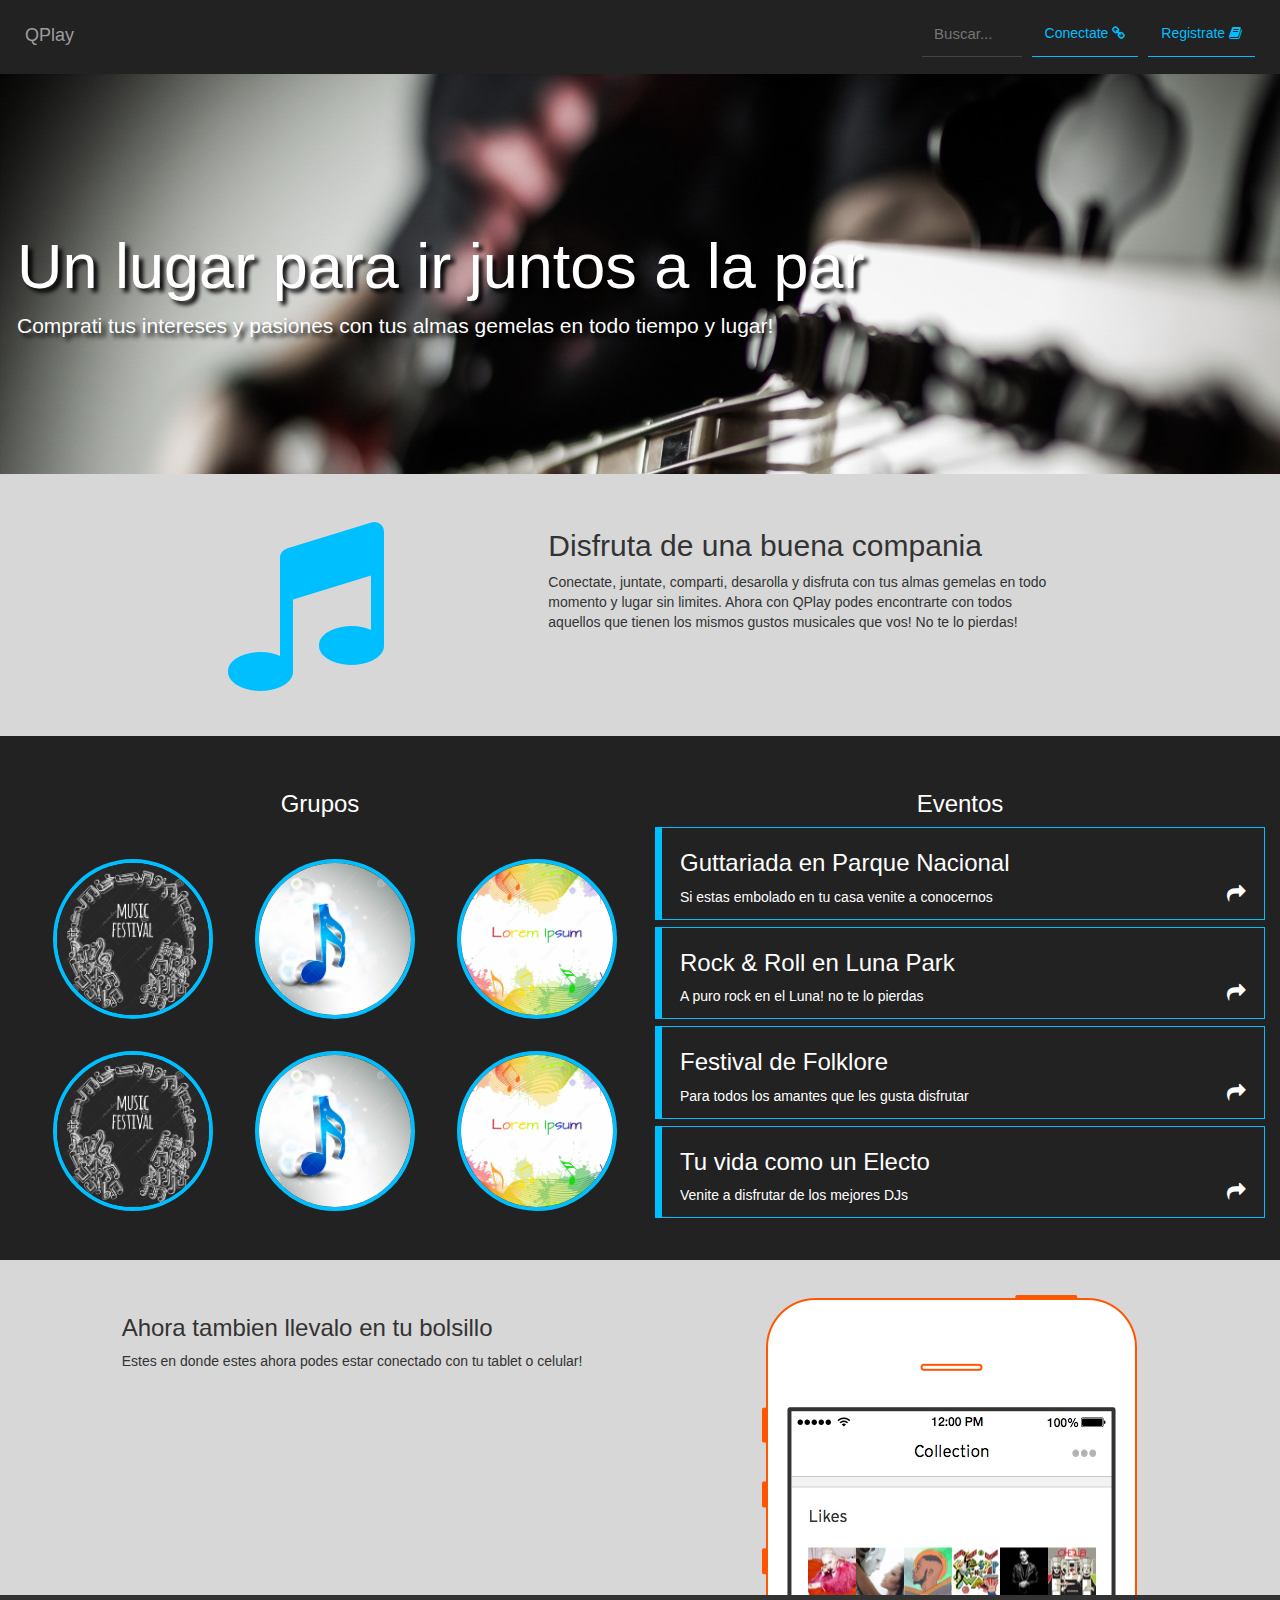
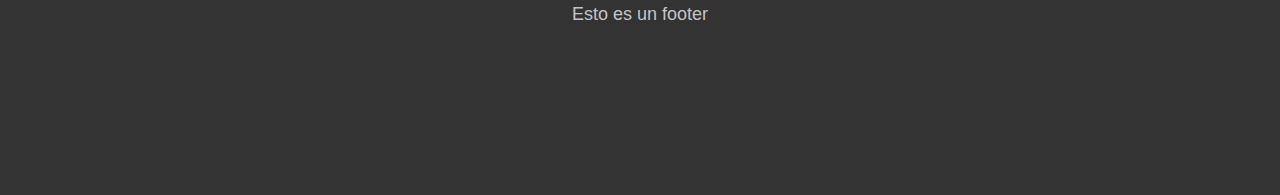
==== index.html @ 439dac5f "Merge branch 'home'" ====
<!doctype html>
<html lang="en">
<head>
    <meta charset="UTF-8">
    <meta name="viewport" content="width=device-width, initial-scale=1">
    <link rel="stylesheet" href="css/bootstrap.css" type="text/css" />
    <link rel="stylesheet" href="css/qstilo.css" type="text/css" />
    <link rel="stylesheet" href="css/font-awesome.css" type="text/css" />
    <title>QPlay</title>
</head>
<body>

<nav class="navbar navbar-inverse">
  <div class="container-fluid">
    <div class="navbar-header">
      <button type="button" class="navbar-toggle" data-toggle="collapse" data-target="#myNavbar">
        <span class="icon-bar"></span>
        <span class="icon-bar"></span>
        <span class="icon-bar"></span>
      </button>
      <a class="navbar-brand" href="#">QPlay</a>
    </div>

    <div class="collapse navbar-collapse" id="myNavbar">
      <ul class="nav navbar-nav navbar-right">
        <li><a class="btn btn-nav" href="#">Conectate <i class="fa fa-link"></i></a></li>
        <li><a class="btn btn-nav" href="#">Registrate <i class="fa fa-book"></i></a></li>
      </ul>
      <form class="navbar-form navbar-right">
        <div class="form-group">
          <input type="text" class="nav-search" placeholder="Buscar...">
        </div>
        <!--button type="submit" class="btn btn-default">Submit</button-->
      </form>
    </div>
  </div>
</nav>

<div class="jumbotron text-left">
  <!--img src="img/tocguit.jpg" class="img-responsive" alt="" width="1920" height="1200" /-->
  <h1>Un lugar para ir juntos a la par</h1>
  <p>Comprati tus intereses y pasiones con tus almas gemelas en todo tiempo y lugar!</p>
</div>

<div class="container-fluid">
  <div class="row gray">
    <div class="col-md-1 col-md-offset-2">
      <p class="text-center"><i class="fa fa-music fa-5" aria-hidden="true"></i></p>
    </div>
    <div class="col-md-5 col-md-offset-2">
      <h2>Disfruta de una buena compania</h2>
      <p>Conectate, juntate, comparti, desarolla y disfruta con tus almas gemelas en todo momento y lugar sin limites. Ahora con QPlay podes encontrarte con todos aquellos que tienen los mismos gustos musicales que vos! No te lo pierdas!</p>
    </div>
    <div class="col-md-2"></div>
  </div>
</div>


<div class="container-fluid">
  <div class="row black">
    <div class="col-sm-6">
      <h3 class="text-center">Grupos</h3>
      <img src="img/img1.jpg" alt="..." class="img-circle" width="160" height="160">
      <img src="img/img2.jpg" alt="..." class="img-circle" width="160" height="160">
      <img src="img/img3.jpg" alt="..." class="img-circle" width="160" height="160">

      <img src="img/img1.jpg" alt="..." class="img-circle" width="160" height="160">
      <img src="img/img2.jpg" alt="..." class="img-circle" width="160" height="160">
      <img src="img/img3.jpg" alt="..." class="img-circle" width="160" height="160">
    </div>
    <div class="col-sm-6">
      <h3 class="text-center">Eventos</h3>
       <div class="event-info">
          <h3>Guttariada en Parque Nacional</h3>
          <i class="fa fa-share fa-lg"></i>
          <p>Si estas embolado en tu casa venite a conocernos</p>
       </div>
       <div class="event-info">
          <h3>Rock & Roll en Luna Park</h3>
          <i class="fa fa-share fa-lg"></i>
          <p>A puro rock en el Luna! no te lo pierdas</p>
       </div>
       <div class="event-info">
          <h3>Festival de Folklore</h3>
          <i class="fa fa-share fa-lg"></i>
          <p>Para todos los amantes que les gusta disfrutar</p>
       </div>
       <div class="event-info">
          <h3>Tu vida como un Electo</h3>
          <i class="fa fa-share fa-lg"></i>
          <p>Venite a disfrutar de los mejores DJs</p>
       </div>
    </div>
  </div>
</div>

<div class="container-fluid">
  <div class="row gray2">
     <div class="col-md-5 col-md-offset-1">
       <h3>Ahora tambien llevalo en tu bolsillo</h3>
       <p>Estes en donde estes ahora podes estar conectado con tu tablet o celular!</p>
     </div>
     <div class="col-md-2 col-md-offset-1">
       <img src="img/celView.png" class="cell">
     </div>
     <div class="col-md 3"></div>
  </div>
</div>

<div class="container-fluid text-center">
  <div class="row footer">
    <div class="col-md-12">
      <h4>Esto es un footer</h4>
    </div>
  </div>
</div>


<script type="text/javascript" src="js/jquery-2.2.3.js"></script>
<script type="text/javascript" src="js/bootstrap.js"></script>

<script type="text/javascript">
    $(document).ready(function () {
       $(".navbar-toggle").click(function () {
          $(this).toggleClass("click");
       });
    });
</script>

</body>
</html>
---- css/qstilo.css ----
.jumbotron {
    background-color: #000000;
    padding-left: 17px;
    height: 400px;
    margin-bottom: 0px;
    border-radius: 0px;
    background-image: url(../img/tocguit.jpg);
    background-size: cover;
    background-repeat: no-repeat;
    text-shadow: black 0.3em 0.3em 0.3em;
    color:#fff;
    /*-webkit-filter: opacity(20%);
    filter: opacity(20%);*/
}

.jumbotron h1{
    margin-top: 110px;
    margi-bottom: 10px;
}

.jumbotron img {
  background-size: cover;
  background-repeat: no-repeat;
}

.navbar {
      margin-bottom: 0px;
      border-radius: 0px;
      border: 0px;
      padding: 10px;
}

/*.fa-search {
   color:#b1b1b1;
   padding-left: 10px;
   padding-top: 7px;
   padding-bottom: 7px;
}*/

.nav-search {
  border-bottom: 1px;
  border-top: 0px;
  border-left: 0px;
  border-right: 0px;
  border-style: solid;
  border-color: #444444;
  background-color: #222222;
  width: 100px;
  padding: 12.5px;
  border-radius: 0px;
  outline: none;
  font-size: 15px;
  transition: all 0.5s ease-in-out;
}

.nav-search:focus {
  width: 450px;
  border-color: #00bfff;
  background-color: #d7d7d7;
  color: #1c1c1c;
}

.navbar-toggle {
  padding: 9px 7px;
  border-radius: 0px;
}

.navbar-toggle .icon-bar{
  width: 26px;
  transition: all .5s;
}

.navbar-toggle.click .icon-bar:nth-child(1) {
     transform: rotate(45deg) translateY(4px) translateX(5px);
}

.navbar-toggle.click .icon-bar:nth-child(3) {
     transform: rotate(-45deg) translateY(-4px) translateX(5px);
}

.navbar-toggle.click .icon-bar:nth-child(2) {
     transform: translateX(-100%);
     opacity: 0;
}

.cell {
    width: 375px;
    height: auto;
}

.btn-nav {
    border-color: #00bfff;
    border-top: 0px;
    border-left: 0px;
    border-right: 0px;
    color:#00bfff;
    border-radius: 0px;
    margin-bottom: 7px;
    margin-left: 10px;
    padding: 0px 7px;
}

.navbar-inverse .navbar-nav > li > a {
  color:#00bfff;
  padding: 13px;
}

.navbar-inverse .navbar-nav > li > .btn-nav:hover {
    border-color: #ccc;
    background-color: #00bfff;
    color: #fff;
}

.navbar-form {
  padding: 0px;
  margin-top: 0px;
  margin-bottom: 0px;
  margin-left: 0px;
  margin-right: 5px;
}


p >.fa-5 {
    font-size: 13em;
    margin: 0px;
    color: #00bfff;
}

.gray {
  background-color: #d7d7d7;
  padding-top: 35px;
  padding-bottom: 35px;
}

.gray2 {
  background-color: #d7d7d7;
  padding-top: 35px;
  padding-bottom: 0px;
}

.black {
  background-color: #222222;
  color: #ffffff;
  padding-top: 35px;
  padding-bottom: 35px;
}

.img-circle {
   margin-left: 38px;
   margin-top: 32px;
   border: 4px solid #00bfff;
}

.event-info {
  border-width: 1px 1px 1px 7px;
  border-style: solid;
  border-color: #00bfff;
  margin-bottom: 7px;
  padding: 2px 18px;
}
/*
.event-info:nth-child(2) {
     border-color: #cc00ff;
}
.event-info:nth-child(3) {
     border-color: #ffde00;
}
.event-info:nth-child(4) {
     border-color: #00ff21;
}
*/
.fa-share {
  float:right;
}

.footer {
  height: 200px;
  background-color: #333333;
  color: #c4c4c4;
}
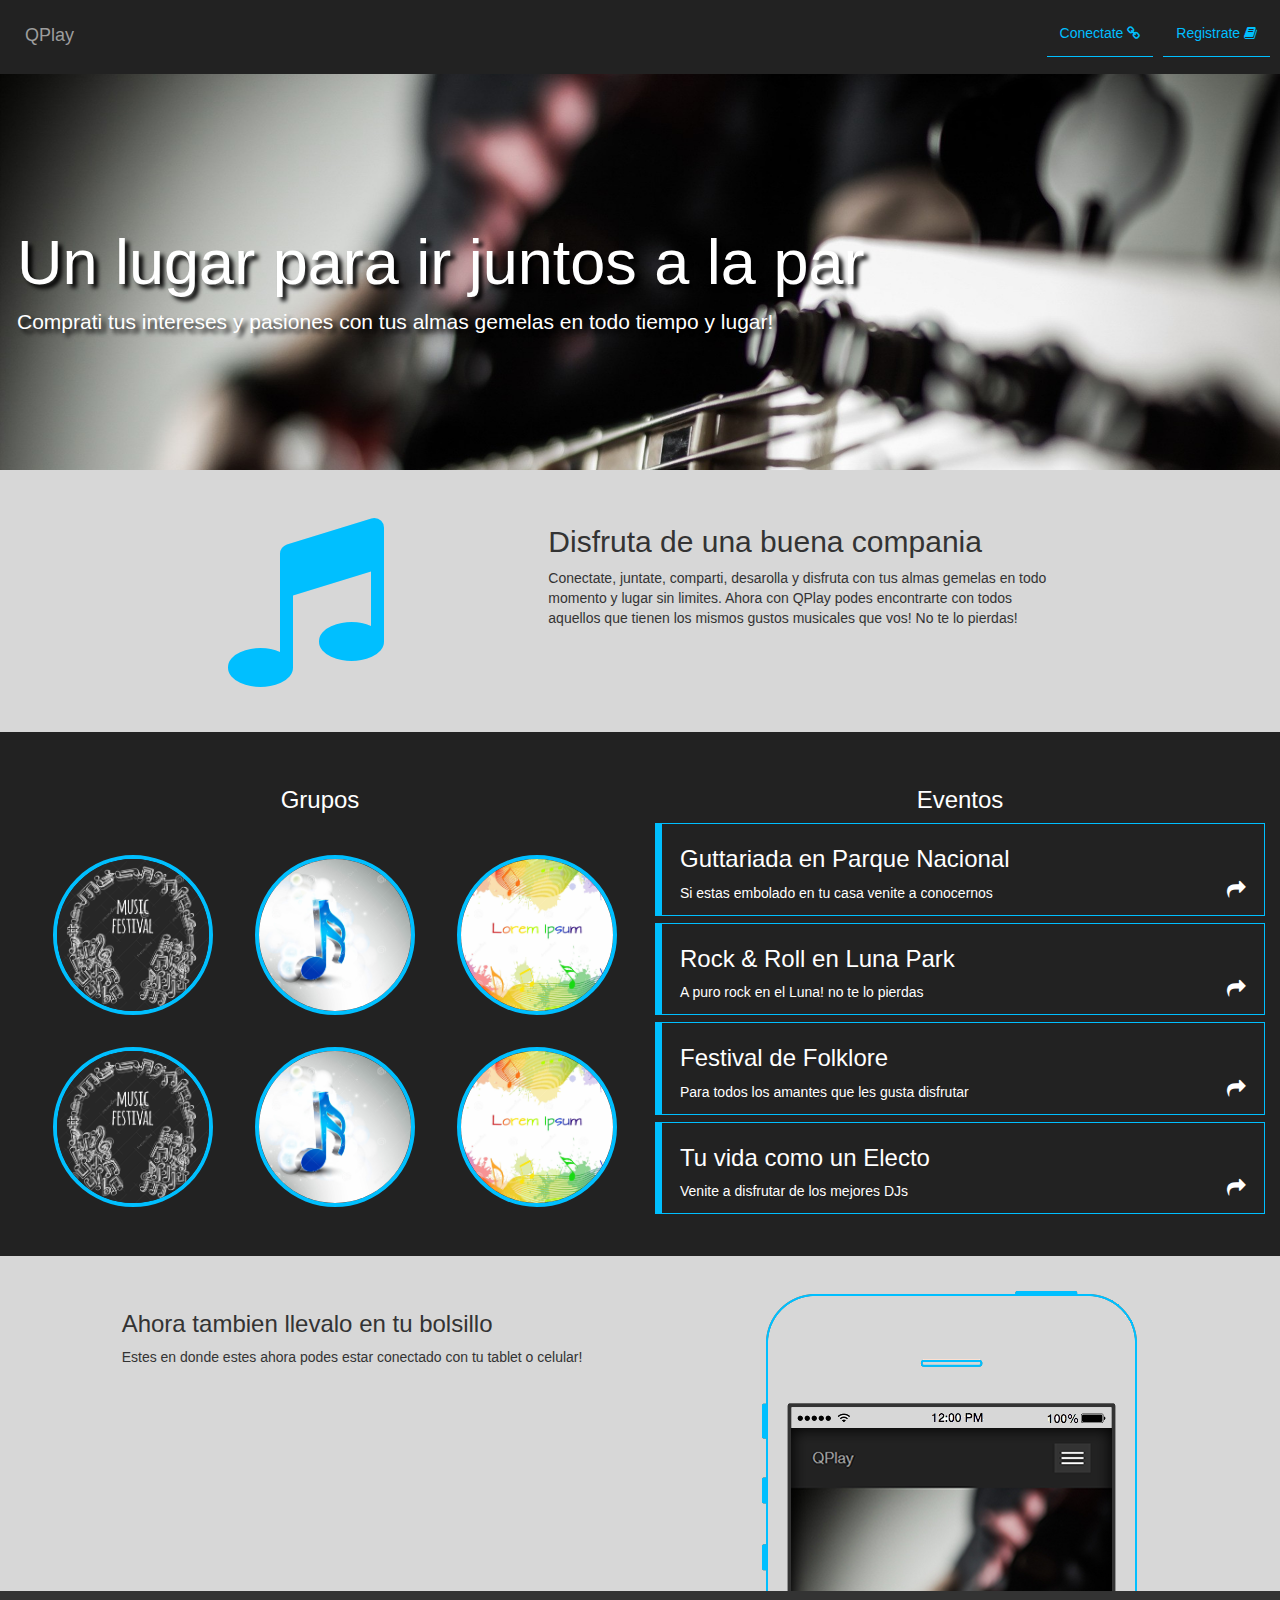
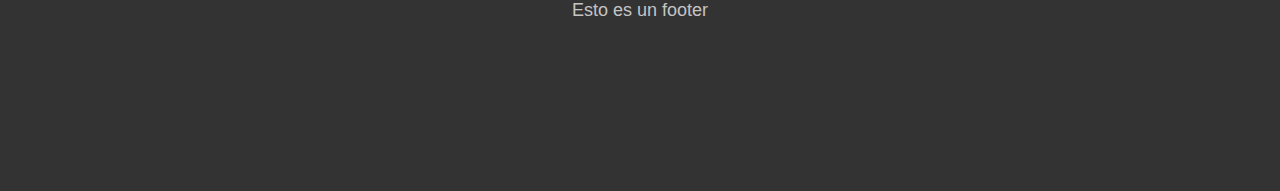
==== commit eb747b1a: "Nav Fixed, Se coemento el codigo de home y su estilo, actualizacion de imagen del celu, se paso el b" ====
--- a/index.html
+++ b/index.html
@@ -10,7 +10,10 @@
 </head>
 <body>
 
-<nav class="navbar navbar-inverse">
+<!-- COMIENZO DEL NAVBAR Y SU CONTENIDO -->
+<!-- Para hacerlo fluido quitar "navbar-fixed-top" y sacar padding del body en la hoja del estilo -->
+
+<nav class="navbar navbar-inverse navbar-fixed-top">
   <div class="container-fluid">
     <div class="navbar-header">
       <button type="button" class="navbar-toggle" data-toggle="collapse" data-target="#myNavbar">
@@ -24,23 +27,26 @@
     <div class="collapse navbar-collapse" id="myNavbar">
       <ul class="nav navbar-nav navbar-right">
         <li><a class="btn btn-nav" href="#">Conectate <i class="fa fa-link"></i></a></li>
-        <li><a class="btn btn-nav" href="#">Registrate <i class="fa fa-book"></i></a></li>
+        <li><a class="btn btn-nav" href="register.html">Registrate <i class="fa fa-book"></i></a></li>
       </ul>
-      <form class="navbar-form navbar-right">
+      <!--form class="navbar-form navbar-right">
         <div class="form-group">
           <input type="text" class="nav-search" placeholder="Buscar...">
         </div>
-        <!--button type="submit" class="btn btn-default">Submit</button-->
-      </form>
+        <!--button type="submit" class="btn btn-default">Submit</button>
+      </form-->
     </div>
   </div>
 </nav>
 
+<!-- FIN DEL NAVBAR -->
+<!-- COMIENZO DE JUMBOTRON -->
+
 <div class="jumbotron text-left">
-  <!--img src="img/tocguit.jpg" class="img-responsive" alt="" width="1920" height="1200" /-->
   <h1>Un lugar para ir juntos a la par</h1>
   <p>Comprati tus intereses y pasiones con tus almas gemelas en todo tiempo y lugar!</p>
 </div>
+
 
 <div class="container-fluid">
   <div class="row gray">
@@ -55,6 +61,8 @@
   </div>
 </div>
 
+<!-- FIN DEL JUMBOTRON -->
+<!-- COMIENZO DEL CONTENEDOR GRUPOS Y EVENTOS -->
 
 <div class="container-fluid">
   <div class="row black">
@@ -94,18 +102,24 @@
   </div>
 </div>
 
+<!-- FIN DEL CONTENEDOR GRUPOS Y EVENTOS -->
+<!-- COMIENZO DEL CONTENEDOR CELULAR RESPONSIVE -->
+
 <div class="container-fluid">
   <div class="row gray2">
      <div class="col-md-5 col-md-offset-1">
        <h3>Ahora tambien llevalo en tu bolsillo</h3>
        <p>Estes en donde estes ahora podes estar conectado con tu tablet o celular!</p>
      </div>
-     <div class="col-md-2 col-md-offset-1">
-       <img src="img/celView.png" class="cell">
+     <div class="col-md-5 col-md-offset-1">
+       <img src="img/celView2.fw.png" class="img-responsive block-center" width="375" height="300">
      </div>
-     <div class="col-md 3"></div>
+     
   </div>
 </div>
+
+<!-- FIN DEL CONTENEDOR CELULAR RESPONSIVE -->
+<!-- COMIENZO DEL FOOTER -->
 
 <div class="container-fluid text-center">
   <div class="row footer">
@@ -115,17 +129,12 @@
   </div>
 </div>
 
+<!-- FIN DEL FOOTER -->
+<!-- COMIENZO DE JAVASCRIPT PLUGINS -->
 
 <script type="text/javascript" src="js/jquery-2.2.3.js"></script>
 <script type="text/javascript" src="js/bootstrap.js"></script>
-
-<script type="text/javascript">
-    $(document).ready(function () {
-       $(".navbar-toggle").click(function () {
-          $(this).toggleClass("click");
-       });
-    });
-</script>
+<script type="text/javascript" src="js/botcolaps.js"></script>
 
 </body>
 </html>
--- a/css/qstilo.css
+++ b/css/qstilo.css
@@ -1,42 +1,21 @@
+/*-al body recibe el padding porque la barra de navegacion es fixed -*/
 
-.jumbotron {
-    background-color: #000000;
-    padding-left: 17px;
-    height: 400px;
-    margin-bottom: 0px;
-    border-radius: 0px;
-    background-image: url(../img/tocguit.jpg);
-    background-size: cover;
-    background-repeat: no-repeat;
-    text-shadow: black 0.3em 0.3em 0.3em;
-    color:#fff;
-    /*-webkit-filter: opacity(20%);
-    filter: opacity(20%);*/
+body {
+    padding-top: 70px;
 }
 
-.jumbotron h1{
-    margin-top: 110px;
-    margi-bottom: 10px;
-}
-
-.jumbotron img {
-  background-size: cover;
-  background-repeat: no-repeat;
-}
+/*-estilo general de navbar-*/
 
 .navbar {
+      background-colo: #000000;
       margin-bottom: 0px;
       border-radius: 0px;
       border: 0px;
       padding: 10px;
+      opacity: 1;
 }
 
-/*.fa-search {
-   color:#b1b1b1;
-   padding-left: 10px;
-   padding-top: 7px;
-   padding-bottom: 7px;
-}*/
+/* estilo de la barra de busqueda del navbar */
 
 .nav-search {
   border-bottom: 1px;
@@ -54,12 +33,21 @@
   transition: all 0.5s ease-in-out;
 }
 
+/*.fa-search {
+   color:#b1b1b1;
+   padding-left: 10px;
+   padding-top: 7px;
+   padding-bottom: 7px;
+}*/
+
 .nav-search:focus {
   width: 450px;
   border-color: #00bfff;
   background-color: #d7d7d7;
   color: #1c1c1c;
 }
+
+/* animacion del boton que aparece cuando el navbar se colapsa a bajas resoluciones */
 
 .navbar-toggle {
   padding: 9px 7px;
@@ -84,10 +72,7 @@
      opacity: 0;
 }
 
-.cell {
-    width: 375px;
-    height: auto;
-}
+/* estilos de los botones de navbar "Conectate y Registrate"*/
 
 .btn-nav {
     border-color: #00bfff;
@@ -120,12 +105,43 @@
   margin-right: 5px;
 }
 
+/* jumbotron */
+
+.jumbotron {
+    background-color: #000000;
+    padding-left: 17px;
+    height: 400px;
+    margin-bottom: 0px;
+    border-radius: 0px;
+    background-image: url(../img/tocguit.jpg);
+    background-size: cover;
+    background-repeat: no-repeat;
+    text-shadow: black 0.3em 0.3em 0.3em;
+    color:#fff;
+}
+
+.jumbotron h1{
+    margin-top: 110px;
+}
+
+
+/** el cell hay que definirlo */
+
+.cell {
+    width: 375px;
+    height: 300px;
+}
+
+
+/* la nota musical */
 
 p >.fa-5 {
     font-size: 13em;
     margin: 0px;
     color: #00bfff;
 }
+
+/* colores de fondo de cada seccion*/
 
 .gray {
   background-color: #d7d7d7;
@@ -146,6 +162,8 @@
   padding-bottom: 35px;
 }
 
+/* seccion de Grupos y Eventos */
+
 .img-circle {
    margin-left: 38px;
    margin-top: 32px;
@@ -159,20 +177,12 @@
   margin-bottom: 7px;
   padding: 2px 18px;
 }
-/*
-.event-info:nth-child(2) {
-     border-color: #cc00ff;
-}
-.event-info:nth-child(3) {
-     border-color: #ffde00;
-}
-.event-info:nth-child(4) {
-     border-color: #00ff21;
-}
-*/
+
 .fa-share {
   float:right;
 }
+
+/* footer todavia hay que trabajarlo */
 
 .footer {
   height: 200px;
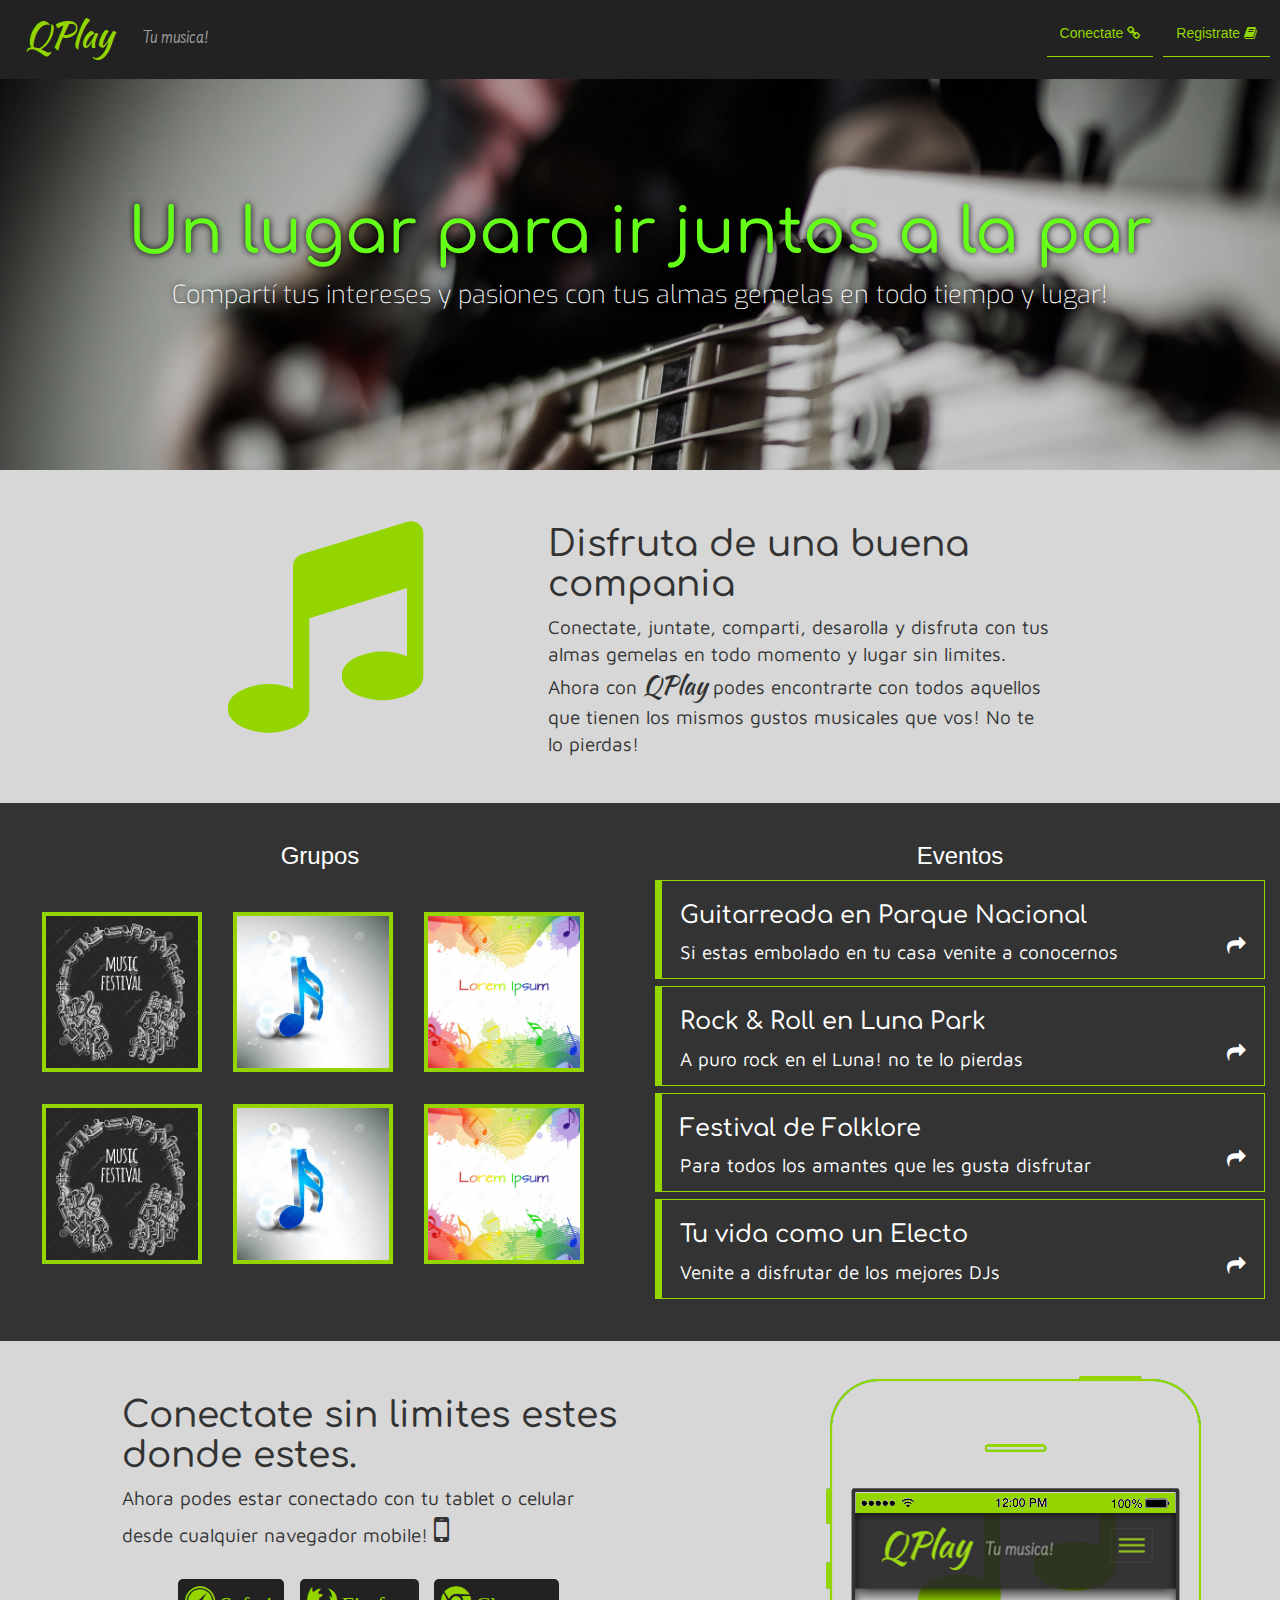
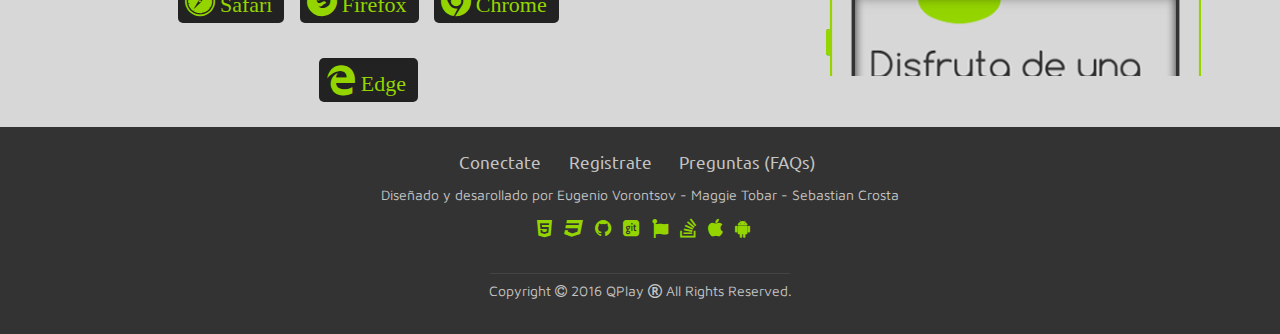
==== commit 0d8d0e47: "ajustes del login y faqs, agregue nuevas imagenes, ajustes login, retoques en archivos .js" ====
--- a/index.html
+++ b/index.html
@@ -3,8 +3,10 @@
 <head>
     <meta charset="UTF-8">
     <meta name="viewport" content="width=device-width, initial-scale=1">
+    <link href="https://fonts.googleapis.com/css?family=Abel|Cabin|Comfortaa|Exo|Farsan|Kaushan+Script|Poiret+One|Righteous|Russo+One" rel="stylesheet">
+    <link href="https://fonts.googleapis.com/css?family=Antic|Maven+Pro|Poppins|Ubuntu" rel="stylesheet">
     <link rel="stylesheet" href="css/bootstrap.css" type="text/css" />
-    <link rel="stylesheet" href="css/qstilo.css" type="text/css" />
+    <link rel="stylesheet" href="css/homex.css" type="text/css" />
     <link rel="stylesheet" href="css/font-awesome.css" type="text/css" />
     <title>QPlay</title>
 </head>
@@ -21,12 +23,13 @@
         <span class="icon-bar"></span>
         <span class="icon-bar"></span>
       </button>
-      <a class="navbar-brand" href="#">QPlay</a>
+      <a class="navbar-brand font-kaushan logo" href="index.html">QPlay</a>
+      <p class="navbar-text font-farsan">Tu musica!</p>
     </div>
 
     <div class="collapse navbar-collapse" id="myNavbar">
       <ul class="nav navbar-nav navbar-right">
-        <li><a class="btn btn-nav" href="#">Conectate <i class="fa fa-link"></i></a></li>
+        <li><a class="btn btn-nav" href="login.html">Conectate <i class="fa fa-link"></i></a></li>
         <li><a class="btn btn-nav" href="register.html">Registrate <i class="fa fa-book"></i></a></li>
       </ul>
       <!--form class="navbar-form navbar-right">
@@ -42,11 +45,13 @@
 <!-- FIN DEL NAVBAR -->
 <!-- COMIENZO DE JUMBOTRON -->
 
-<div class="jumbotron text-left">
+<div class="jumbotron text-center">
   <h1>Un lugar para ir juntos a la par</h1>
-  <p>Comprati tus intereses y pasiones con tus almas gemelas en todo tiempo y lugar!</p>
+  <p>Compartí tus intereses y pasiones con tus almas gemelas en todo tiempo y lugar!</p>
 </div>
 
+<!-- FIN DEL JUMBOTRON -->
+<!-- COMIENZO DEL SPOT -->
 
 <div class="container-fluid">
   <div class="row gray">
@@ -54,49 +59,49 @@
       <p class="text-center"><i class="fa fa-music fa-5" aria-hidden="true"></i></p>
     </div>
     <div class="col-md-5 col-md-offset-2">
-      <h2>Disfruta de una buena compania</h2>
-      <p>Conectate, juntate, comparti, desarolla y disfruta con tus almas gemelas en todo momento y lugar sin limites. Ahora con QPlay podes encontrarte con todos aquellos que tienen los mismos gustos musicales que vos! No te lo pierdas!</p>
+      <h1 class="font-comfortaa">Disfruta de una buena compania</h1>
+      <p class="font-maven">Conectate, juntate, comparti, desarolla y disfruta con tus almas gemelas en todo momento y lugar sin limites. Ahora con <span class="font-kaushan logspot">QPlay</span> podes encontrarte con todos aquellos que tienen los mismos gustos musicales que vos! No te lo pierdas!</p>
     </div>
     <div class="col-md-2"></div>
   </div>
 </div>
 
-<!-- FIN DEL JUMBOTRON -->
+<!-- FIN DEL SPOT -->
 <!-- COMIENZO DEL CONTENEDOR GRUPOS Y EVENTOS -->
 
-<div class="container-fluid">
-  <div class="row black">
+<div class="container-fluid event">
+  <div class="row">
     <div class="col-sm-6">
       <h3 class="text-center">Grupos</h3>
-      <img src="img/img1.jpg" alt="..." class="img-circle" width="160" height="160">
-      <img src="img/img2.jpg" alt="..." class="img-circle" width="160" height="160">
-      <img src="img/img3.jpg" alt="..." class="img-circle" width="160" height="160">
+      <img src="img/img1.jpg" alt="..." class="img-square" width="160" height="160">
+      <img src="img/img2.jpg" alt="..." class="img-square" width="160" height="160">
+      <img src="img/img3.jpg" alt="..." class="img-square" width="160" height="160">
 
-      <img src="img/img1.jpg" alt="..." class="img-circle" width="160" height="160">
-      <img src="img/img2.jpg" alt="..." class="img-circle" width="160" height="160">
-      <img src="img/img3.jpg" alt="..." class="img-circle" width="160" height="160">
+      <img src="img/img1.jpg" alt="..." class="img-square" width="160" height="160">
+      <img src="img/img2.jpg" alt="..." class="img-square" width="160" height="160">
+      <img src="img/img3.jpg" alt="..." class="img-square" width="160" height="160">
     </div>
     <div class="col-sm-6">
       <h3 class="text-center">Eventos</h3>
        <div class="event-info">
-          <h3>Guttariada en Parque Nacional</h3>
+          <h3 class="font-comfortaa">Guitarreada en Parque Nacional</h3>
           <i class="fa fa-share fa-lg"></i>
-          <p>Si estas embolado en tu casa venite a conocernos</p>
+          <p class="font-maven">Si estas embolado en tu casa venite a conocernos</p>
        </div>
        <div class="event-info">
-          <h3>Rock & Roll en Luna Park</h3>
+          <h3 class="font-comfortaa">Rock & Roll en Luna Park</h3>
           <i class="fa fa-share fa-lg"></i>
-          <p>A puro rock en el Luna! no te lo pierdas</p>
+          <p class="font-maven">A puro rock en el Luna! no te lo pierdas</p>
        </div>
        <div class="event-info">
-          <h3>Festival de Folklore</h3>
+          <h3 class="font-comfortaa">Festival de Folklore</h3>
           <i class="fa fa-share fa-lg"></i>
-          <p>Para todos los amantes que les gusta disfrutar</p>
+          <p class="font-maven">Para todos los amantes que les gusta disfrutar</p>
        </div>
        <div class="event-info">
-          <h3>Tu vida como un Electo</h3>
+          <h3 class="font-comfortaa">Tu vida como un Electo</h3>
           <i class="fa fa-share fa-lg"></i>
-          <p>Venite a disfrutar de los mejores DJs</p>
+          <p class="font-maven">Venite a disfrutar de los mejores DJs</p>
        </div>
     </div>
   </div>
@@ -107,24 +112,66 @@
 
 <div class="container-fluid">
   <div class="row gray2">
-     <div class="col-md-5 col-md-offset-1">
-       <h3>Ahora tambien llevalo en tu bolsillo</h3>
-       <p>Estes en donde estes ahora podes estar conectado con tu tablet o celular!</p>
+     <div class="col-md-5 col-md-offset-1 col-sm-6">
+        <h1 class="font-comfortaa">Conectate sin limites estes donde estes.</h1>
+        <p class="font-maven">Ahora podes estar conectado con tu tablet o celular desde cualquier navegador mobile!
+          <i class="fa fa-mobile fa-tel"></i>
+        </p>
+        <p class="text-center">
+         <i class="fa fa-safari logpage"><span class="inlogo">Safari</span></i>
+         <i class="fa fa-firefox logpage"><span class="inlogo">Firefox</span></i>
+         <i class="fa fa-chrome logpage"><span class="inlogo">Chrome</span></i>
+         <i class="fa fa-edge logpage"><span class="inlogo">Edge</span></i>
+        </p>
      </div>
      <div class="col-md-5 col-md-offset-1">
-       <img src="img/celView2.fw.png" class="img-responsive block-center" width="375" height="300">
+       <img src="img/celView3.fw.png" class="img-responsive center-block" width="375" height="300">
      </div>
-     
   </div>
 </div>
 
 <!-- FIN DEL CONTENEDOR CELULAR RESPONSIVE -->
 <!-- COMIENZO DEL FOOTER -->
 
-<div class="container-fluid text-center">
-  <div class="row footer">
+<div class="container-fluid footer">
+  <div class="row">
     <div class="col-md-12">
-      <h4>Esto es un footer</h4>
+      <ul class="list-inline text-center">
+        <li><a href="login.html" class="footlink">Conectate</a></li>
+        <li><p></p></li>
+        <li><a href="register.html" class="footlink">Registrate</a></li>
+        <li><p></p></li>
+        <li><a href="faq.html" class="footlink">Preguntas (FAQs)</a></li>
+      </ul>
+    </div>  
+  </div>
+  <div class="row">
+    <div class="col-md-12">
+      <p class="font-maven footp text-center">Diseñado y desarollado por Eugenio Vorontsov - Maggie Tobar - Sebastian Crosta</p>
+    </div>
+  </div>
+  <div class="row">
+    <div class="col-md-12">
+      <p class="text-center footlog">
+        <i class="fa fa-html5"></i>
+        <i class="fa fa-css3"></i>
+        <i class="fa fa-github"></i>
+        <i class="fa fa-git-square"></i>
+        <i class="fa fa-font-awesome"></i>
+        <i class="fa fa-stack-overflow"></i>
+        <i class="fa fa-apple"></i>
+        <i class="fa fa-android"></i>
+      </p>
+    </div>
+  </div>
+  <div class="row">
+    <div class="col-md-12">
+      <div class="line center-block"></div>
+    </div>
+  </div>
+    <div class="row">
+    <div class="col-md-12">
+      <p class="font-maven text-center footp">Copyright <i class="fa fa-copyright"></i> 2016 QPlay <i class="fa fa-registered"></i> All Rights Reserved.</p>
     </div>
   </div>
 </div>
@@ -135,6 +182,7 @@
 <script type="text/javascript" src="js/jquery-2.2.3.js"></script>
 <script type="text/javascript" src="js/bootstrap.js"></script>
 <script type="text/javascript" src="js/botcolaps.js"></script>
+<script type="text/javascript" src="js/navanim.js"></script>
 
 </body>
 </html>
--- a/css/homex.css
+++ b/css/homex.css
@@ -0,0 +1,309 @@
+/*-al body recibe el padding porque la barra de navegacion es fixed -*/
+
+body {
+    /*padding-top: 70px;*/
+    background-color: #333333;
+}
+
+/*-estilo general de navbar-*/
+
+.navbar {
+      margin-bottom: 0px;
+      border-radius: 0px;
+      border: 0px;
+      padding: 10px;
+      transition: all 0.6s ease-in-out;
+}
+
+/*- estilo del logo de la pagina -*/
+
+.logo {
+     font-size: 35px;
+}
+
+.navbar-inverse .navbar-brand {
+    color: #94d500;
+}
+
+.navbar-inverse .navbar-text {
+    font-size: 20px;
+}
+
+/* estilo de la barra de busqueda del navbar */
+
+.nav-search {
+  border-bottom: 1px;
+  border-top: 0px;
+  border-left: 0px;
+  border-right: 0px;
+  border-style: solid;
+  border-color: #444444;
+  background-color: #222222;
+  width: 100px;
+  padding: 12.5px;
+  border-radius: 0px;
+  outline: none;
+  font-size: 15px;
+  transition: all 0.5s ease-in-out;
+}
+
+/*.fa-search {
+   color:#b1b1b1;
+   padding-left: 10px;
+   padding-top: 7px;
+   padding-bottom: 7px;
+}*/
+
+.nav-search:focus {
+  width: 450px;
+  border-color: #00bfff;
+  background-color: #d7d7d7;
+  color: #1c1c1c;
+}
+
+/* animacion del boton que aparece cuando el navbar se colapsa a bajas resoluciones */
+
+.navbar-toggle {
+  padding: 9px 7px;
+  border-radius: 0px;
+}
+
+.navbar-toggle .icon-bar{
+  width: 26px;
+  transition: all .5s;
+}
+
+.navbar-inverse .navbar-toggle .icon-bar {
+     border-color:#94d500;
+     background-color: #94d500; /* verde ejemplo*/
+}
+
+.navbar-toggle.click .icon-bar:nth-child(1) {
+     transform: rotate(45deg) translateY(4px) translateX(5px);
+}
+
+.navbar-toggle.click .icon-bar:nth-child(3) {
+     transform: rotate(-45deg) translateY(-4px) translateX(5px);
+}
+
+.navbar-toggle.click .icon-bar:nth-child(2) {
+     transform: translateX(-100%);
+     opacity: 0;
+}
+
+/* estilos de los botones de navbar "Conectate y Registrate"*/
+
+.btn-nav {
+    border-color: #94d500;
+    border-top: 0px;
+    border-left: 0px;
+    border-right: 0px;
+    color:#00bfff;
+    border-radius: 0px;
+    margin-bottom: 7px;
+    margin-left: 10px;
+    padding: 0px 7px;
+}
+
+.navbar-inverse .navbar-nav > li > a {
+  color:#94d500;
+  padding: 13px;
+}
+
+.navbar-inverse .navbar-nav > li > .btn-nav:hover {
+    border-color: #A5ED00;
+    background-color: #94d500;
+    color: #fff;
+}
+
+.navbar-form {
+  padding: 0px;
+  margin-top: 0px;
+  margin-bottom: 0px;
+  margin-left: 0px;
+  margin-right: 5px;
+}
+
+/* jumbotron */
+
+.jumbotron {
+    height: 470px;
+    margin-bottom: 0px;
+    border-radius: 0px;
+    background-image: url(../img/tocguit2.jpg);
+    background-size: cover;
+    background-repeat: no-repeat;
+}
+
+.jumbotron h1{
+    margin-top: 150px;
+    font-family: 'Comfortaa', cursive;
+    color: #66ff1a;
+    text-shadow: 0px 0px 7px #000000;
+}
+
+.jumbotron p {
+    font-family: 'Exo', sans-serif;
+    font-size: 25px;
+    color: #fff;
+    text-shadow: 0px 0px 7px #000000;    
+    
+}
+
+
+/* la nota musical */
+
+p > .fa-5 {
+    font-size: 12em;
+    margin: 0px;
+    color: #94d500;
+}
+
+p > .fa-tel {
+    font-size: 35px;
+}
+
+/* colores de fondo de cada seccion*/
+
+.gray {
+  background-color: #d7d7d7;
+  padding-top: 35px;
+  padding-bottom: 35px;
+}
+
+.gray2 {
+  background-color: #d7d7d7;
+  padding-top: 35px;
+  padding-bottom: 0px;
+}
+
+.black {
+  background-color: #333333;
+  color: #ffffff;
+  padding-top: 35px;
+  padding-bottom: 35px;
+}
+
+/* seccion de Grupos y Eventos */
+
+.event {
+    color: #fff;
+    background-image: url(../img/piano1.jpg);
+    background-size: cover;
+    background-repeat: no-repeat; 
+    padding-top: 20px;
+    padding-bottom: 35px;
+}
+
+.img-square {
+   margin-left: 27px;
+   margin-top: 32px;
+   border: 4px solid #94d500;
+}
+
+.event-info {
+  border-width: 1px 1px 1px 7px;
+  border-style: solid;
+  border-color: #94d500;
+  margin-bottom: 7px;
+  padding: 2px 18px;
+}
+
+.fa-share {
+  float:right;
+}
+
+/* seccion de vista para celular */
+
+p > .logpage {
+    background-color: #222;
+    padding: 7px;
+    font-size: 30px;
+    color: #94d500;
+    border-radius: 5px;
+    margin-top: 20px;
+    margin-right: 10px;
+    margin-bottom: 15px;
+}
+
+.inlogo {
+    display: inline;
+    padding: 5px;
+    font-size: 22px;
+}
+
+
+/* footer todavia hay que trabajarlo */
+
+.footer {
+  background-color: #333333;
+  color: #c4c4c4;
+  padding-top: 23px;
+  padding-bottom: 23px;
+}
+
+li > .footlink {
+    display: inline-block;
+    text-decoration: none;
+    font-family: 'Ubuntu', sans-serif;
+    font-size: 17px;
+    color: #c4c4c4; 
+    border-left: 1px;
+    border-color: #fff;
+    transition: all 0.3s ease-in-out;
+}
+
+.footlink:hover {
+    color: #94d500;
+}
+
+.footp {
+    font-size: 14px;
+}
+
+.footlog > i { 
+    color:#94d500; /*#ff9900;*/
+    padding-left: 7px;
+    margin-bottom: 25px;
+}
+
+.line {
+    width: 300px;
+    height: 1px;
+    background-color: #444;
+    margin-bottom: 7px;
+}
+
+
+/* fuentes para titulos */
+
+.font-cabin {font-family: 'Cabin', sans-serif;}
+.font-poiret {font-family: 'Poiret One', cursive;} /*finito*/
+.font-exo {font-family: 'Exo', sans-serif;}
+.font-kaushan {font-family: 'Kaushan Script', cursive;} /*cursiva*/
+.font-comfortaa {font-family: 'Comfortaa', cursive;} /*redondeada*/
+.font-russo {font-family: 'Russo One', sans-serif;} /*negrita imprenta*/
+.font-farsan {font-family: 'Farsan', cursive;} /*cursiva condensada*/
+.font-righteous {font-family: 'Righteous', cursive;} /*redondeada impreta no usar*/  
+
+/* fuentes para parrafos */
+
+.font-ubuntu {font-family: 'Ubuntu', sans-serif;}
+.font-poppins {font-family: 'Poppins', sans-serif;}
+.font-maven {font-family: 'Maven Pro', sans-serif;}
+.font-antic {font-family: 'Antic', sans-serif;}
+
+
+.logspot {
+    font-size: 25px;
+}
+
+/* tamaño de fuente para todos los parrafos parrafos */
+p {
+    font-size: 19px;
+}
+
+
+
+
+
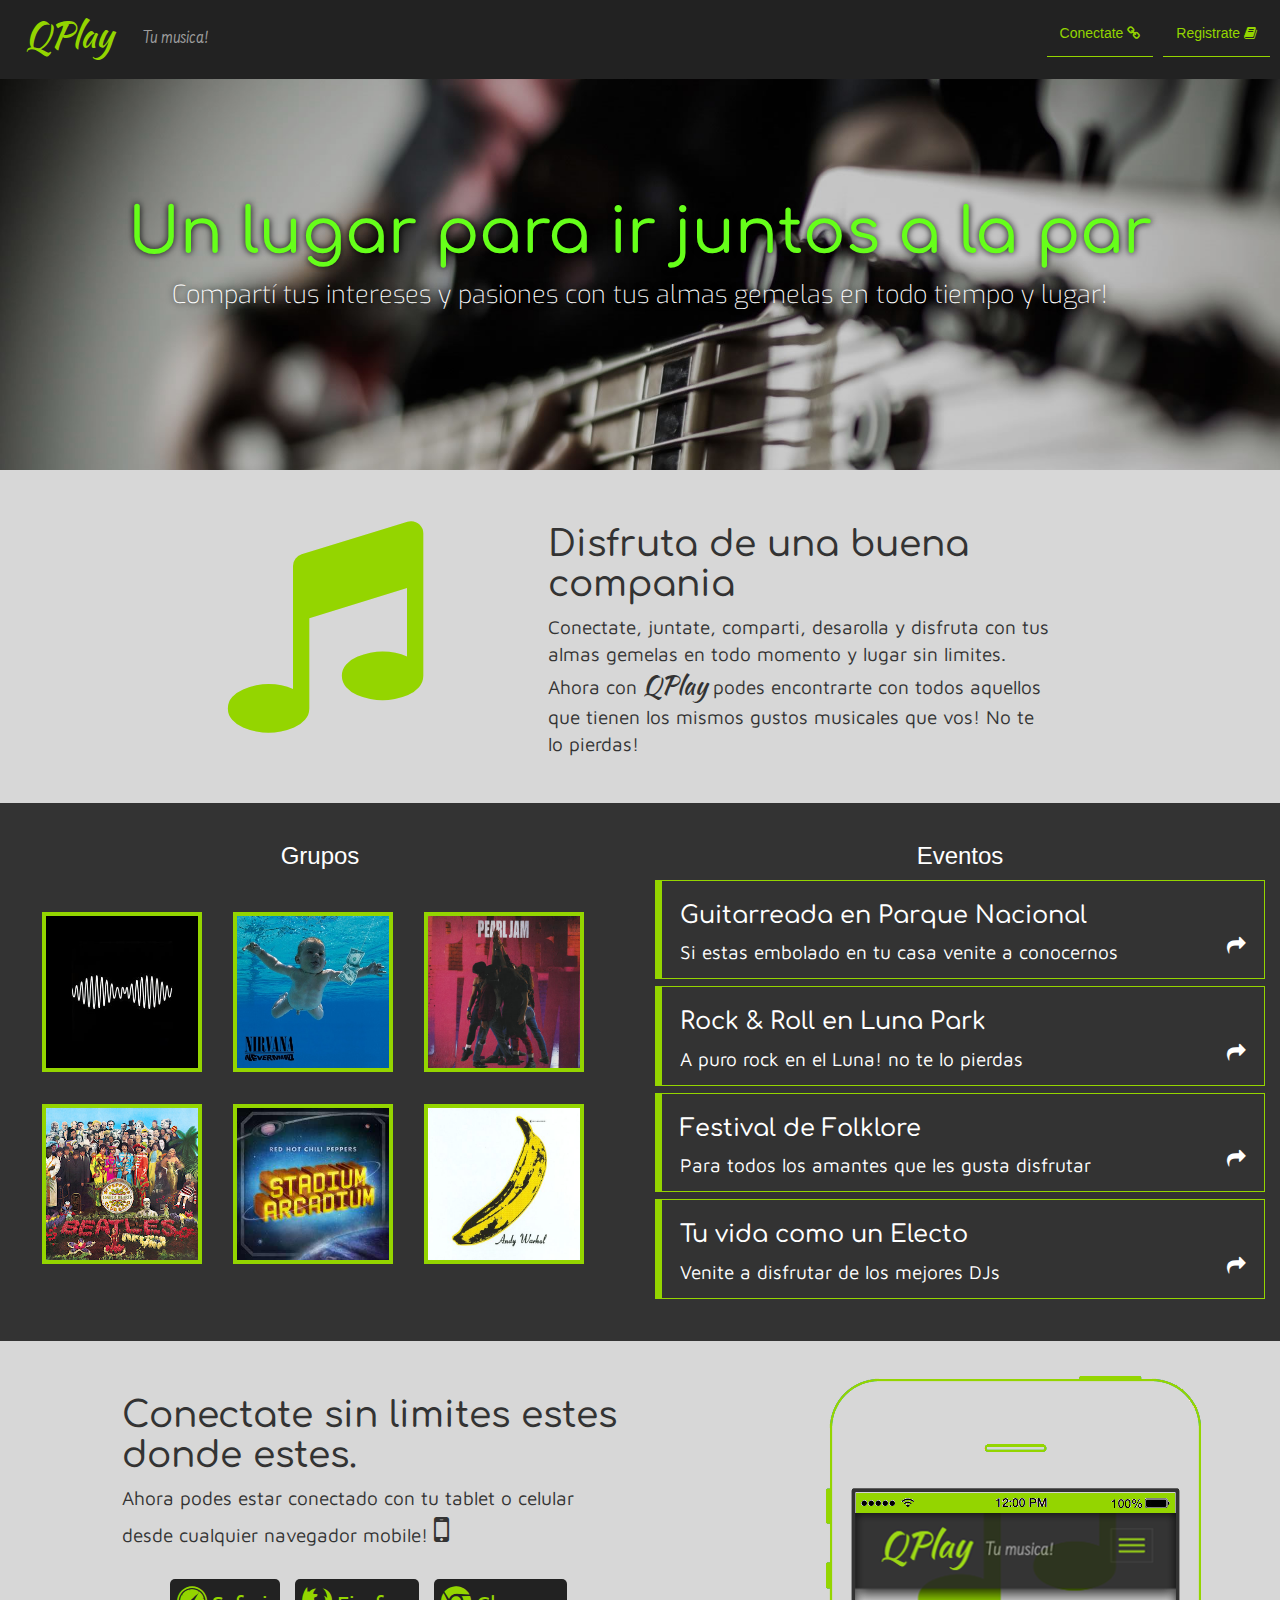
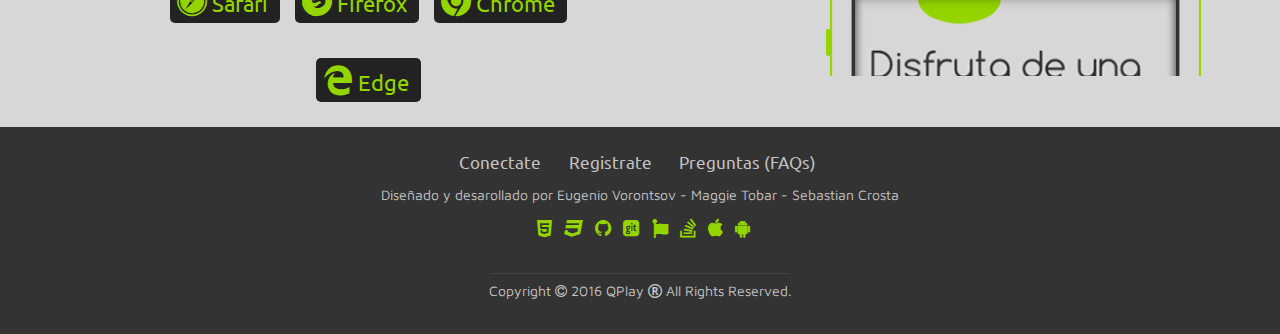
==== commit fdc91aea: "Cambié imagenes en el home, puse tapas de CDs posta" ====
--- a/index.html
+++ b/index.html
@@ -77,9 +77,9 @@
       <img src="img/img2.jpg" alt="..." class="img-square" width="160" height="160">
       <img src="img/img3.jpg" alt="..." class="img-square" width="160" height="160">
 
-      <img src="img/img1.jpg" alt="..." class="img-square" width="160" height="160">
-      <img src="img/img2.jpg" alt="..." class="img-square" width="160" height="160">
-      <img src="img/img3.jpg" alt="..." class="img-square" width="160" height="160">
+      <img src="img/img4.jpg" alt="..." class="img-square" width="160" height="160">
+      <img src="img/img5.jpg" alt="..." class="img-square" width="160" height="160">
+      <img src="img/img6.jpg" alt="..." class="img-square" width="160" height="160">
     </div>
     <div class="col-sm-6">
       <h3 class="text-center">Eventos</h3>
@@ -143,7 +143,7 @@
         <li><p></p></li>
         <li><a href="faq.html" class="footlink">Preguntas (FAQs)</a></li>
       </ul>
-    </div>  
+    </div>
   </div>
   <div class="row">
     <div class="col-md-12">
--- a/css/homex.css
+++ b/css/homex.css
@@ -146,8 +146,8 @@
     font-family: 'Exo', sans-serif;
     font-size: 25px;
     color: #fff;
-    text-shadow: 0px 0px 7px #000000;    
-    
+    text-shadow: 0px 0px 7px #000000;
+
 }
 
 
@@ -190,7 +190,7 @@
     color: #fff;
     background-image: url(../img/piano1.jpg);
     background-size: cover;
-    background-repeat: no-repeat; 
+    background-repeat: no-repeat;
     padding-top: 20px;
     padding-bottom: 35px;
 }
@@ -230,6 +230,7 @@
     display: inline;
     padding: 5px;
     font-size: 22px;
+    font-family: Ubuntu;
 }
 
 
@@ -247,7 +248,7 @@
     text-decoration: none;
     font-family: 'Ubuntu', sans-serif;
     font-size: 17px;
-    color: #c4c4c4; 
+    color: #c4c4c4;
     border-left: 1px;
     border-color: #fff;
     transition: all 0.3s ease-in-out;
@@ -261,7 +262,7 @@
     font-size: 14px;
 }
 
-.footlog > i { 
+.footlog > i {
     color:#94d500; /*#ff9900;*/
     padding-left: 7px;
     margin-bottom: 25px;
@@ -284,7 +285,7 @@
 .font-comfortaa {font-family: 'Comfortaa', cursive;} /*redondeada*/
 .font-russo {font-family: 'Russo One', sans-serif;} /*negrita imprenta*/
 .font-farsan {font-family: 'Farsan', cursive;} /*cursiva condensada*/
-.font-righteous {font-family: 'Righteous', cursive;} /*redondeada impreta no usar*/  
+.font-righteous {font-family: 'Righteous', cursive;} /*redondeada impreta no usar*/
 
 /* fuentes para parrafos */
 
@@ -302,8 +303,3 @@
 p {
     font-size: 19px;
 }
-
-
-
-
-
